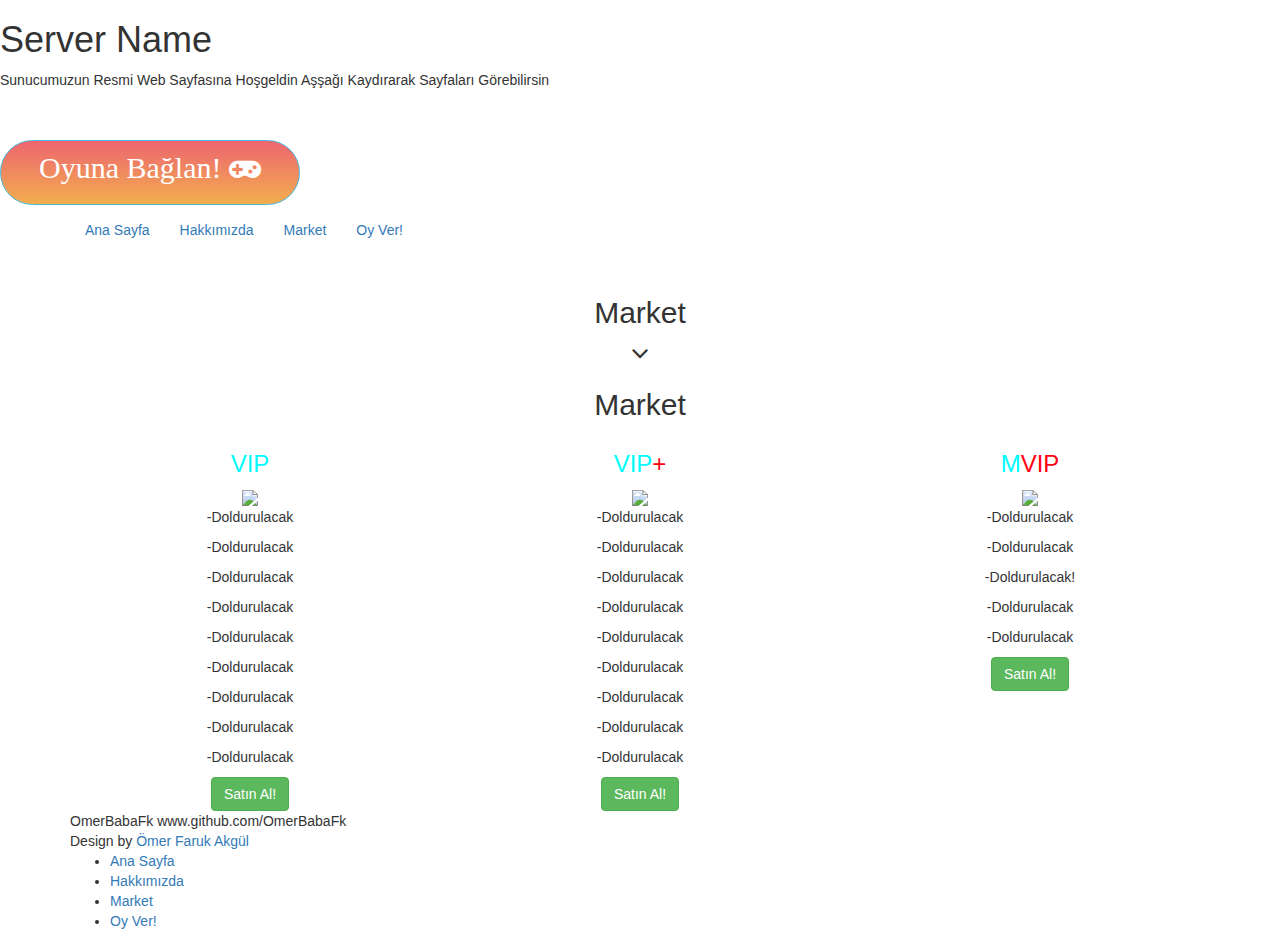
==== market.html @ 773949f5 "add files via upload" ====
<!DOCTYPE html>
<html lang="en-US">

<head>
	
	<!-- META information -->
	<meta charset="UTF-8">
   	<meta name="viewport" content="width=device-width, initial-scale=1">
   	<meta name="description" content="">

	<title>Server Name</title>

	<!-- CSS -->
	<link rel="stylesheet" href="https://maxcdn.bootstrapcdn.com/bootstrap/3.3.0/css/bootstrap.min.css">
	<link rel="stylesheet" href="css/style.css" type='text/css'>
    <link href="stil.css" rel="stylesheet" type="text/css">
	<!-- Fonts -->
	<link rel="stylesheet" href="//maxcdn.bootstrapcdn.com/font-awesome/4.2.0/css/font-awesome.min.css" type='text/css'>
	<link rel="stylesheet" href='http://fonts.googleapis.com/css?family=Open+Sans:300,400,600,700' type='text/css'>
	<link href='http://fonts.googleapis.com/css?family=Raleway:800' rel='stylesheet' type='text/css'>

	<style type="text/css">


		.btn-huge {
    		background-color: #ed6670,#f2ad4e !important;
    		background: linear-gradient(#ed6670,#f2ad4e);
    		border-radius: 50px;
    		width:300px;    
    		height: 65px;	
    		font-size: 30px;	
    		font-family:OpenSans; 

     

    	}

		</style>
    
</head>

<body>

	<!-- Top section -->
	<div class="top fullscreen background parallax" id="top" style="background-image:url('images/background.jpg');" data-img-width="1920" 
	data-img-height="1080" data-diff="250">
   		<div class="content-a">
   			<div class="overlay"></div>
       		<div class="content-b">
       			<div class="dark-line">
					<h1>Server Name</h1>
					<p>Sunucumuzun Resmi Web Sayfasına Hoşgeldin Aşşağı Kaydırarak Sayfaları Görebilirsin</p>
				</div>
				<br>
				<br>
 				<a class="btn btn-huge btn-info text-center" href="minecraft://?addExternalServer=SunucuAdı|serverip:19132">Oyuna Bağlan! <i class="fa fa-gamepad"></i></a>
					<div class="arrows"></div>
	       	</div>
   		</div>
   	</div>

   	<!-- Navigation -->
   	<div class="nav-content">
    	<nav class="navbar navbar-static-top" role="navigation">
      		<div class="container">

            	<!-- Toggle icon for responsive design -->
        		<div class="navbar-header">
          			<button type="button" class="navbar-toggle collapsed" data-toggle="collapse" data-target="#navbar" aria-expanded="false" aria-controls="navbar">
            			<span class="sr-only"></span>
            			<span class="icon-bar"></span>
            			<span class="icon-bar"></span>
         		   		<span class="icon-bar"></span>
          			</button>
        		</div>

        		<!-- Change your links here -->
        		<div id="navbar" class="navbar-collapse collapse">
 		        	<ul class="nav navbar-nav navbar-center ml-auto">
        		    	<li><a href="index.html">Ana Sayfa</a></li>
            			<li><a href="index.html">Hakkımızda</a></li>
            			<li><a href="index.html">Market</a></li>
            			<li><a href="#oyvermelinkiniyapıstır">Oy Ver!</a></li>
            			
          			</ul>
        		</div>
      		</div>
    	</nav>
    </div>


    <!-- Shop Section -->

      <section id="contact" class="home-section text-center">

		<div class="heading-contact">

			<div class="container">

			<div class="row">

				<div class="col-lg-8 col-lg-offset-2">

					<div class="wow bounceInDown" data-wow-delay="0.4s">

					<div class="section-heading">

					<h2>Market</h2>

					<i class="fa fa-2x fa-angle-down"></i>



					</div>

					</div>

				</div>

			</div>

			</div>

		</div>
<div id="partner" class="section md-padding">
		<div class="container">
			<div class="row">
				<div class="section-header text-center">
					<h2 class="title">Market</h2>
				</div>
				<div class="col-md-4">
					<div class="about">
						<h3><font color="#00FBFF">VIP</font></h3>
						<img src="images/vip/vip.png"></img><br>
						<p>-Doldurulacak</p>
                        <p>-Doldurulacak</p>
                        <p>-Doldurulacak</p>
                        <p>-Doldurulacak</p>
                        <p>-Doldurulacak</p>
                        <p>-Doldurulacak</p>
                        <p>-Doldurulacak</p>
                        <p>-Doldurulacak</p>
                        <p>-Doldurulacak</p>
						<a href="linkkoyarsın" class="btn btn-success py-2 px-4">Satın Al!</a>					</div>
				</div>
				<div class="col-md-4">
					<div class="about">
						<h3><font color="#00FBFF">VIP</font><font color="#FF0013">+</font></h3>
						<img src="images/vip/vip+.png"></img><br>
						<p>-Doldurulacak</p>
                        <p>-Doldurulacak</p>
                        <p>-Doldurulacak</p>
                        <p>-Doldurulacak</p>
                        <p>-Doldurulacak</p>
                        <p>-Doldurulacak</p>
                        <p>-Doldurulacak</p>
                        <p>-Doldurulacak</p>
                        <p>-Doldurulacak</p>
						<a href="linkkoyarsın" class="btn btn-success py-2 px-4">Satın Al!</a>						</div>
				</div>
				<div class="col-md-4">
					<div class="about">
						<h3><font color="#00FBFF">M</font><font color="#FF0013">VIP</font></h3>
						<img src="images/vip/vip++.png"></img>
						<p>-Doldurulacak</p>
						<p>-Doldurulacak</p>
						<p>-Doldurulacak!</p>
						<p>-Doldurulacak</p>
						<p>-Doldurulacak</p>
						<a href="linkkoyarsın" class="btn btn-success py-2 px-4">Satın Al!</a>						</div>
				</div>
			</div>
		</div>
	</div>
		
                                

                        
                </div>

                </form>

            </div>

        </div>

		

		
				

							

			

			</div>	

		</div>

    </div>	



		</div>

	</section>

	
	
	 

	
	<!-- Bottom section -->
	<section class="bottom dark">
		<div class="container">
			<div class="bottom-content">
				<span class="ip">OmerBabaFk</span>
				<span class="server-name">www.github.com/OmerBabaFk</span>
			</div>
		</div>
	</section>

	<!-- Footer -->
	<footer class="dark">
		<div class="container">
			<span class="copyright">Design by <a href="www.github.com/OmerBabaFk">Ömer Faruk Akgül</a></span>
 		    <ul>
        	  	<li><a href="index.html">Ana Sayfa</a></li>
            			<li><a href="index.html">Hakkımızda</a></li>
            			<li><a href="index.html">Market</a></li>
            			<li><a href="#oyvermelinkiniyapıstır">Oy Ver!</a></li>
            			
          	</ul>
		</div>
	</footer>

	
    <!-- jQuery Version 1.10.2 -->
	<script src="http://code.jquery.com/jquery-1.10.2.min.js"></script>

	<!-- Bootstrap Core JavaScript -->
	<script src="https://maxcdn.bootstrapcdn.com/bootstrap/3.3.0/js/bootstrap.min.js"></script>

	<!-- Custom JavaScript -->
	<script src="js/main.js"></script>

</body>

</html>
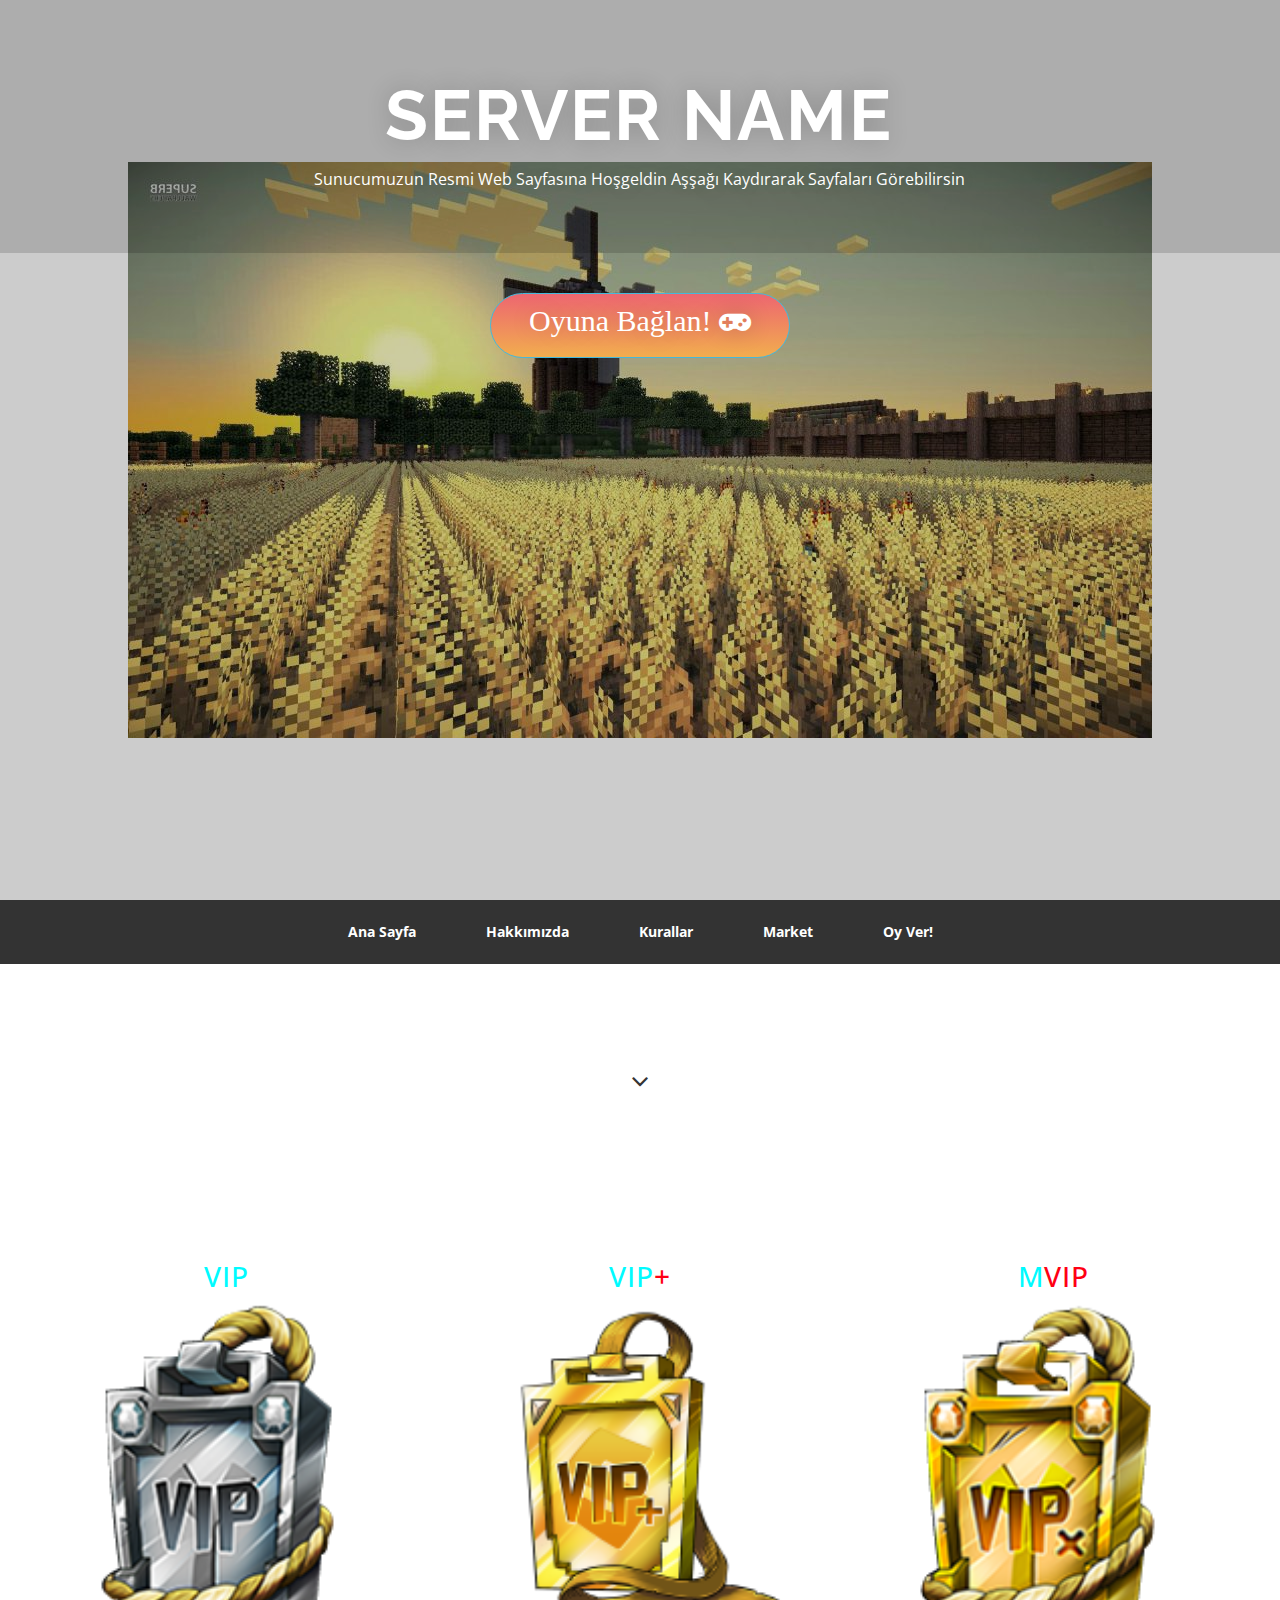
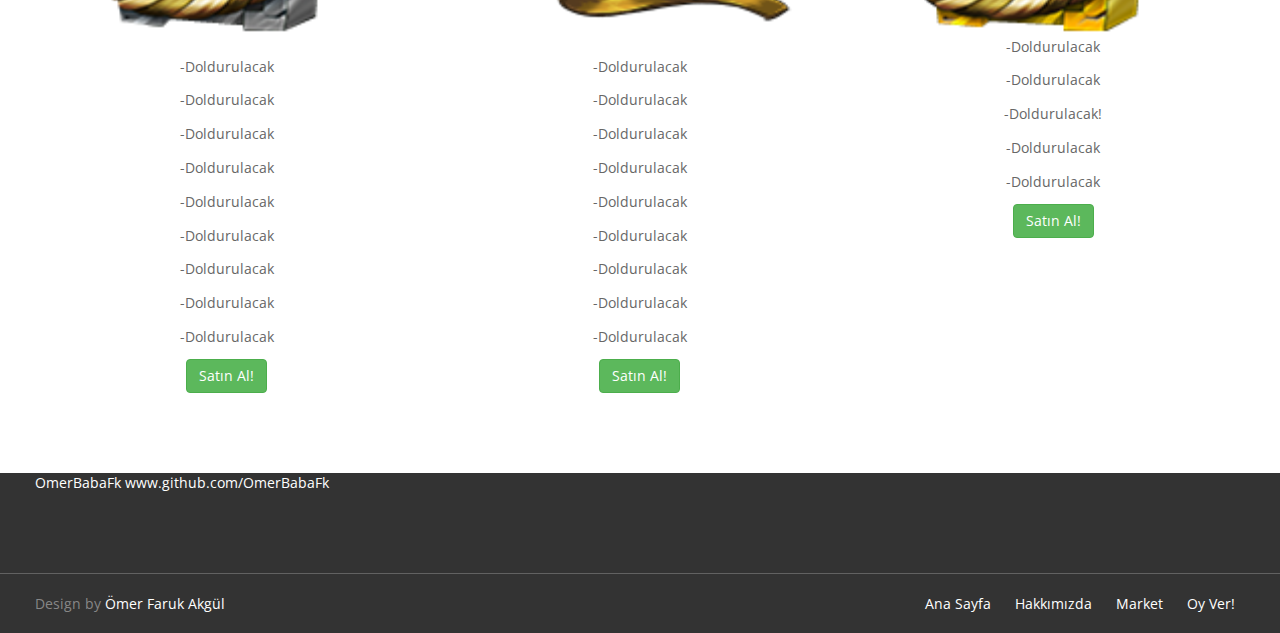
==== commit 6dba9576: "Update market.html" ====
--- a/market.html
+++ b/market.html
@@ -79,6 +79,7 @@
  		        	<ul class="nav navbar-nav navbar-center ml-auto">
         		    	<li><a href="index.html">Ana Sayfa</a></li>
             			<li><a href="index.html">Hakkımızda</a></li>
+				<li><a href="kurallar.html">Kurallar</a></li>
             			<li><a href="index.html">Market</a></li>
             			<li><a href="#oyvermelinkiniyapıstır">Oy Ver!</a></li>
             			
@@ -246,4 +247,4 @@
 
 </body>
 
-</html>+</html>
--- a/css/style.css
+++ b/css/style.css
@@ -0,0 +1,575 @@
+/* 
+Theme name: Minecraft OnePage website template
+Theme URI: http://ivizadesigns.com/demo/onepage/
+Author: Iviza Designs
+Author URI: http://www.ivizadesigns.com
+Version: 1.0
+License: GNU General Public License v3 or later
+License URI: http://www.gnu.org/licenses/gpl-3.0.html
+*/
+
+
+/******************************/
+/********GENERAL STYLE*********/
+/******************************/
+
+html, body {
+    height:100%;
+}
+
+body {
+	font-family: 'Open Sans', sans-serif, Arial !important;
+	position: relative;
+}
+
+h1 {
+	font-family: 'Raleway';
+	letter-spacing: 2px;
+	font-size: 70px;
+	color: #fff;
+	margin: 25px 0 10px;
+	text-transform: uppercase;
+	font-weight: 700;
+	text-align: center;
+}
+
+h2 {
+	font-size: 55px;
+	color: #fff;
+	margin: 10px 0;
+	text-transform: uppercase;
+	font-weight: 300;
+	text-align: center;
+}
+
+h3 {
+	font-size: 28px;
+	color: #1e1e1e;
+	margin: 80px 0 10px 0;
+	text-transform: uppercase;
+	letter-spacing: 1px;
+	text-align: center;
+}
+
+h4 {
+	font-size: 22px;
+	color: #1e1e1e;
+	text-transform: uppercase;
+	margin: 0 0 40px 0;
+	text-align: center;
+}
+
+h5 {
+	font-size: 18px;
+	line-height: 28px;
+	margin: 0 0 12px;
+	color: #1e1e1e;
+	font-weight: 700;
+}
+
+h5.small {
+	font-size: 18px;
+	font-weight: normal;
+	text-align: center;
+}
+
+h6 {
+	font-size: 14px;
+	color: #1e1e1e;
+	margin: 20px 0 20px 0;
+	text-transform: uppercase;
+	font-weight: 700;
+	text-align: center;
+
+}
+
+h1, h2, h3, h4, h5, h6 {
+	line-height: 1.15;
+}
+
+p {
+	font-size: 14px;
+	color: #676767;
+	line-height: 1.7;
+}
+
+p a {
+	text-decoration: underline;
+}
+
+a:hover {
+	text-decoration: none;
+}
+
+img {
+	display: block;
+	width: 100%;
+}
+
+.container {
+	width: 100%;
+	max-width: 1240px;
+}
+
+.dark {
+	background: #333333;
+	color: #fff;
+}
+
+.dark h1, .dark h2, 
+.dark h3, .dark h4, 
+.dark h5, .dark h6, 
+.dark p, .dark a {
+	color: #fff;
+}
+
+/* Divider */
+
+.divider {
+	height: 30px;
+	padding: 25px 0 35px;
+}
+
+.hr {
+	content: "";
+	height: 1px;
+	width: 16%;
+	background: #d9d9d9;
+	left: 42%;
+	position: absolute;
+	display: block;
+}
+
+.hr-dot {
+	width: 10px;
+	height: 10px;
+	border: 2px solid #d9d9d9;
+	background: #fff;
+	border-radius: 100%;
+	margin-top: -5px;
+	left: 50%;
+	margin-left: -5px;
+	display: block;
+	position: absolute;
+}
+
+.hr-dark {
+	background: #626262;
+}
+
+.divider-left .hr {
+	left: 15px;
+}
+
+.divider-left .hr-dot {
+	left: 5px;
+}
+
+.white {
+	color: #fff;
+}
+
+.bold {
+	font-weight: 700;
+}
+
+.hr-dark .hr-dot {
+	border: 2px solid #626262;
+	background: #333333;
+}
+
+section {
+	padding-bottom: 80px;
+}
+
+/* Button */
+
+.button {
+	border: 1px solid #333333;
+	padding: 14px 80px;
+	min-width: 180px;
+	max-width: 100%;
+	display: inline-block;
+	text-align: center;
+	position: relative;
+}
+
+.button .button-text {
+	color: #1e1e1e;
+	text-transform: uppercase;
+	font-size: 18px;
+	display: absolute;
+}
+
+.button-dark {
+	border: 1px solid #fff;
+}
+
+.button-dark .button-text {
+	color: #fff;
+}
+
+
+.button .button-icon {
+	top: 33%;
+	color: #333333;
+	right: 65px;
+	float: right;
+	position: absolute;
+	opacity: 0;
+	-webkit-transition: all 250ms ease-out;
+    -moz-transition: all 250ms ease-out;
+    -o-transition: all 250ms ease-out;
+    transition: all 250ms ease-out;
+}
+
+
+.button-dark .button-icon {
+	color: #fff;
+}
+
+.button:hover .button-icon {
+	opacity: 1;
+	-moz-transform: translateX(15px);
+	-webkit-transform: translateX(15px);
+	transform: translateX(15px);
+	-webkit-transition: all 150ms ease-out;
+    -moz-transition: all 150ms ease-out;
+    -o-transition: all 150ms ease-out;
+    transition: all 150ms ease-out;
+}
+
+.button .fa {
+	color: #1e1e1e;
+}
+
+.button-dark .fa {
+	color: #fff;
+}
+
+.col-centered {
+	display: inline-block;
+    text-align: center;
+}
+.col-centered .col-md-1,
+.col-centered .col-md-2,
+.col-centered .col-md-3,
+.col-centered .col-md-4,
+.col-centered .col-md-5,
+.col-centered .col-md-6,
+.col-centered .col-md-7,
+.col-centered .col-md-8,
+.col-centered .col-md-9,
+.col-centered .col-md-10,
+.col-centered .col-md-11,
+.col-centered .col-md-12 {
+	margin: 0 auto;
+	float: none;
+}
+
+
+
+/******************************/
+/*************HOME*************/
+/******************************/
+
+.overlay:after {
+    content: "";
+	background: rgba(0,0,0,.2);
+    top: 0;
+    left: 0;
+    bottom: 0;
+    right: 0;
+    position: absolute;
+}
+
+.top {
+    text-shadow: 0 0 25px rgba(0,0,0,.2);
+}
+
+.top .content-a {
+	z-index: 100;
+}
+
+.background {
+    background-repeat: no-repeat;
+    background-position: 50% 50%;
+    /* ie8 degradation */
+    background-position: 50% 50%\9 !important;
+}
+
+.fullscreen,
+.content-a {
+    width: 100%;
+    min-height: 100%;
+}
+
+.not-fullscreen,
+.not-fullscreen .content-a,
+.fullscreen.not-overflow,
+.fullscreen.not-overflow .content-a {
+    height: 100%;
+}
+
+.content-a {
+	display: table;
+}
+
+.content-b {
+	display: table-cell;
+    position: relative;
+	vertical-align: middle;
+	text-align: center;
+}
+
+.dark-line {
+	background: rgba(0,0,0,.15);
+	padding: 50px 0;
+	margin-left: -2px;
+}
+
+.content-b p {
+	font-size: 16px;
+	color: #fff;
+}
+
+.not-fullscreen {
+    height:50%;
+}
+
+/******************************/
+/************NAVBAR************/
+/******************************/
+
+.nav-content {
+	min-height: 64px;
+}
+
+.navbar {
+	background: #333333;
+	border: none;
+	min-height: 64px;
+}
+
+nav.affix {
+    position: fixed;
+    top: 0;
+    width: 100%;
+    z-index:10;
+}
+
+@media (min-width: 768px) {
+	#navbar {
+	   float:left;
+	   width:100%;
+	   overflow:hidden;
+	   position:relative;
+	}
+
+	#navbar ul {
+	   clear:left;
+	   float:left;
+	   position:relative;
+	   left:50%;
+	   text-align:center;
+	}
+
+	#navbar ul li {
+	   display:block;
+	   float:left;
+	   position:relative;
+	   right:50%;
+	}
+}
+.nav {
+	position: relative;
+}
+
+.nav li a {
+	color: #fff;
+	font-weight: 700;
+	padding: 22px 35px;
+	-webkit-transition: all 300ms ease-out;
+    -moz-transition: all 300ms ease-out;
+    -o-transition: all 300ms ease-out;
+    transition: all 300ms ease-out;
+}
+
+.nav li a:hover li, .nav li a:hover,
+.nav li.active, .nav li.active a {
+	background: #fff;
+	color: #1e1e1e;
+	-webkit-transition: all 300ms ease-out;
+    -moz-transition: all 300ms ease-out;
+    -o-transition: all 300ms ease-out;
+    transition: all 300ms ease-out;
+}
+
+.navbar-toggle {
+	border: 1px solid#fff;
+	margin-top: 15px;
+}
+
+.navbar-toggle .icon-bar {
+	background: #fff;
+}
+
+/******************************/
+/*************ABOUT************/
+/******************************/
+
+.about .fa {
+	position: absolute;
+}
+
+.about .col-content {
+	padding-left: 50px;
+}
+
+
+@media (max-width: 992px) {
+	.about-item {
+		margin-bottom: 40px;
+	}
+}
+
+
+/******************************/
+/*********IMAGE-SECTION********/
+/******************************/
+
+.image-section {
+}
+
+.image-section img {
+	margin: 50px auto 0;
+	width: 100%;
+	max-width: 800px;
+	height: auto;
+}
+
+
+/******************************/
+/**********ACTION-BAR**********/
+/******************************/
+.action-bar .col-md-1,
+.action-bar .col-md-2,
+.action-bar .col-md-3,
+.action-bar .col-md-4,
+.action-bar .col-md-6,
+.action-bar .col-md-8,
+.action-bar .col-md-9,
+.action-bar .col-md-10,
+.action-bar .col-md-11,
+.action-bar .col-md-12 {
+	margin-top: 80px;
+	text-align: center;
+}
+
+.action-bar .button-text {
+	letter-spacing: 2px;
+}
+
+h3.small {
+	font-size: 28px;
+	margin-top: 12px;
+	text-transform: none;
+	font-weight: 300;
+}
+
+
+
+
+/******************************/
+/************FOOTER************/
+/******************************/
+
+footer {
+	border-top: 1px solid #626262;
+	height: 60px;
+}
+
+
+.copyright {
+	color: #878787;
+	line-height: 59px;
+}
+
+footer ul {
+	float: right;
+	margin-bottom: 0;
+}
+
+footer ul li {
+	display: inline-block;
+}
+
+footer ul li a{
+	line-height: 59px;
+	padding: 16px 10px;
+}
+
+
+/******************************/
+/******RESPONSIVE DESIGN*******/
+/******************************/
+@media (max-width: 992px) {
+	h1 {
+		font-size: 50px;
+	}
+	.content-b p {
+		font-size: 13px;
+	}
+	.button{
+		padding: 13px 30px;
+		letter-spacing: 0;
+	}
+	.button-icon {
+		display: none;
+	}
+	.vote .button {
+		margin-bottom: 40px;
+	}
+	.image-section img,
+	.shop img {
+		padding-right: 15px;
+		padding-left: 15px;
+	}
+	.servers img {
+		margin-bottom: 10px;
+	}
+	.servers h4 {
+		margin-bottom: 10px;
+	}
+}
+
+
+@media (max-width: 768px) {
+	h1 {
+		font-size: 35px;
+	}
+	h2 {
+		font-size: 24px;
+	}
+	h3 {
+		font-size: 22px;
+	}
+	h4 {
+		font-size: 18px;
+	}
+	.dark-line {
+		padding: 50px 0;
+	}
+	.counter-number {
+		font-size: 22px;
+	}
+	.counter-text {
+		font-size: 13px;
+	}
+	footer ul {
+		display: none;
+	}
+	footer {
+		text-align: center;
+	}
+}